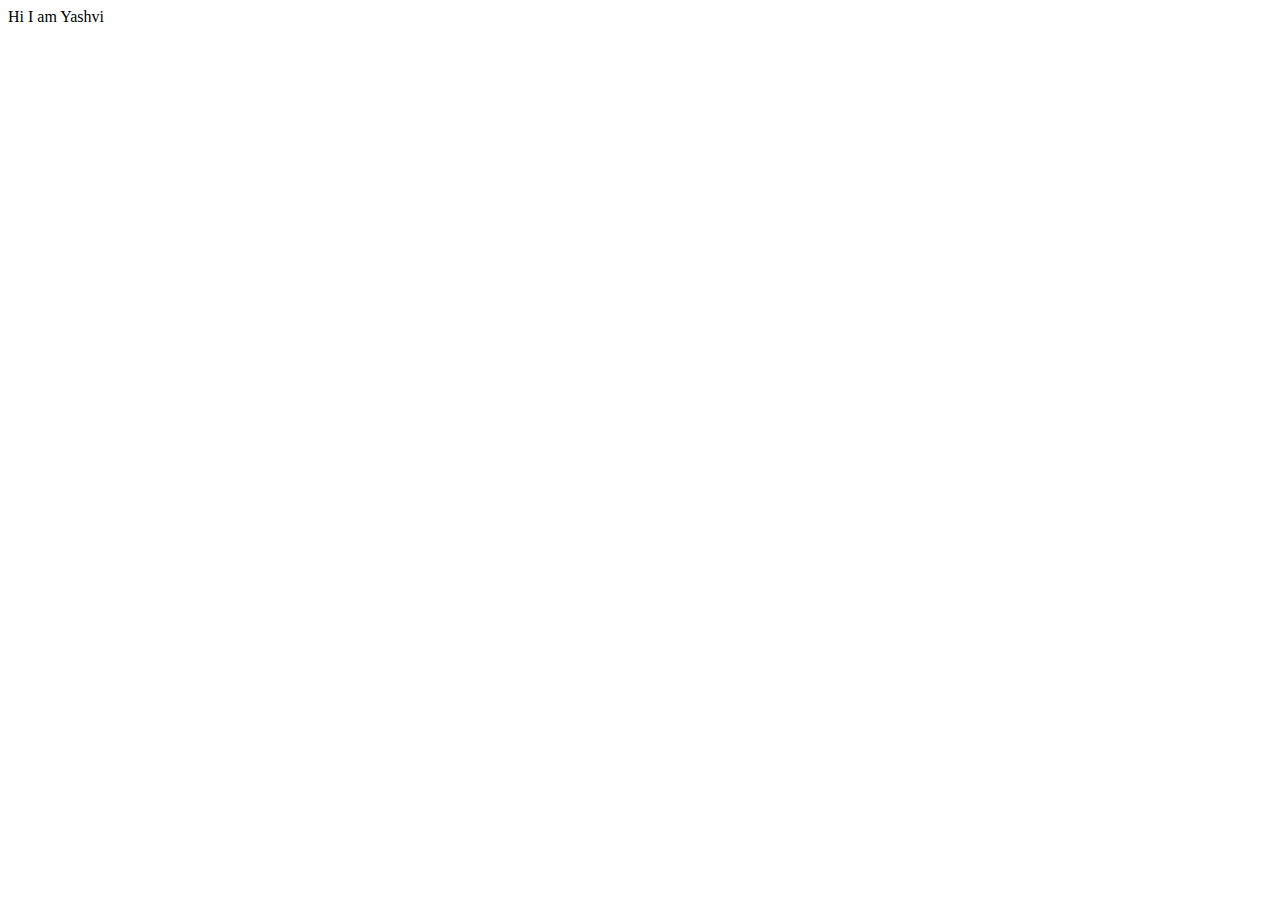
==== index.html @ ce627959 "iniitial commit" ====
<!DOCTYPE html>
<html lang="en">
<head>
    <meta charset="UTF-8">
    <meta http-equiv="X-UA-Compatible" content="IE=edge">
    <meta name="viewport" content="width=device-width, initial-scale=1.0">
    <title>Yashvi Portfolio</title>
</head>
<body>
   Hi I am Yashvi 
</body>
</html>
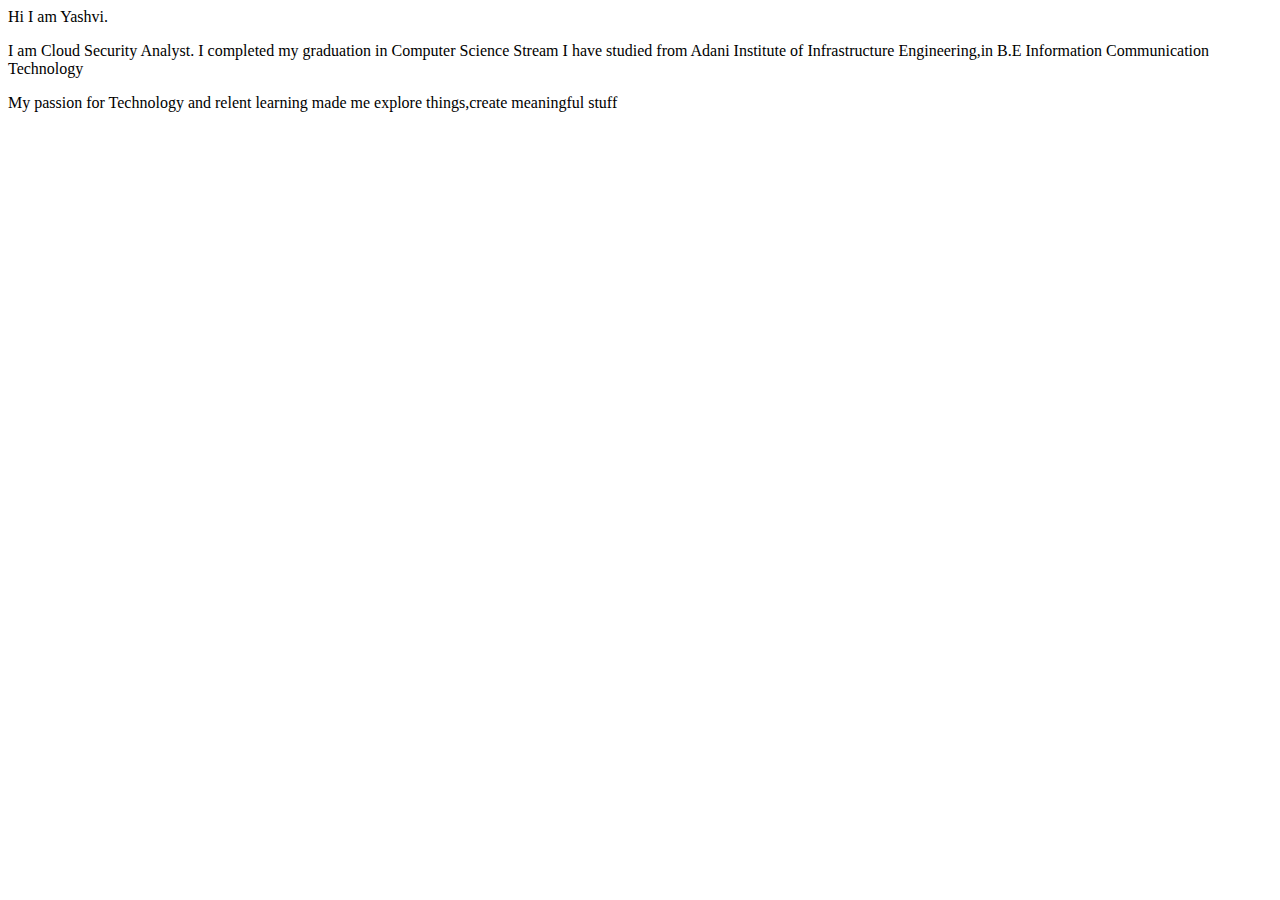
==== commit 3bcab1f9: "update index.html" ====
--- a/index.html
+++ b/index.html
@@ -7,6 +7,10 @@
     <title>Yashvi Portfolio</title>
 </head>
 <body>
-   Hi I am Yashvi 
+   Hi I am Yashvi.
+   <p>I am Cloud Security Analyst.
+I completed my graduation in Computer Science Stream
+I have studied from Adani Institute of Infrastructure Engineering,in B.E Information Communication Technology</p>
+<p>My passion for Technology and relent learning made me explore things,create meaningful stuff</p>
 </body>
 </html>
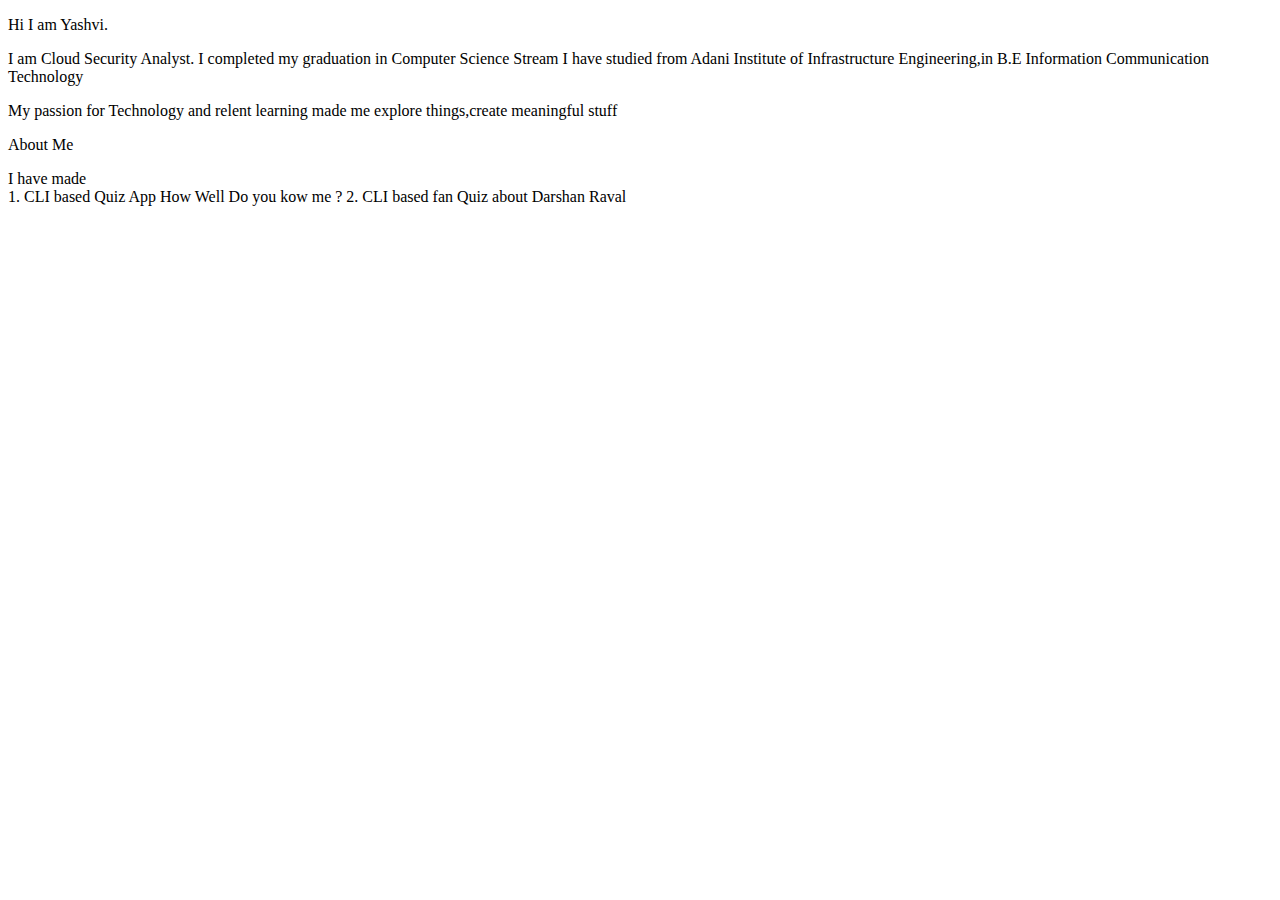
==== commit 4430902e: "updated About Me" ====
--- a/index.html
+++ b/index.html
@@ -7,10 +7,15 @@
     <title>Yashvi Portfolio</title>
 </head>
 <body>
-   Hi I am Yashvi.
+   <p>Hi I am Yashvi.</p>
    <p>I am Cloud Security Analyst.
 I completed my graduation in Computer Science Stream
 I have studied from Adani Institute of Infrastructure Engineering,in B.E Information Communication Technology</p>
 <p>My passion for Technology and relent learning made me explore things,create meaningful stuff</p>
+
+<p>About Me</p>
+<p>I have made <br>
+1. CLI based Quiz App How Well Do you kow me ?
+2. CLI based fan Quiz about Darshan Raval</p>
 </body>
 </html>
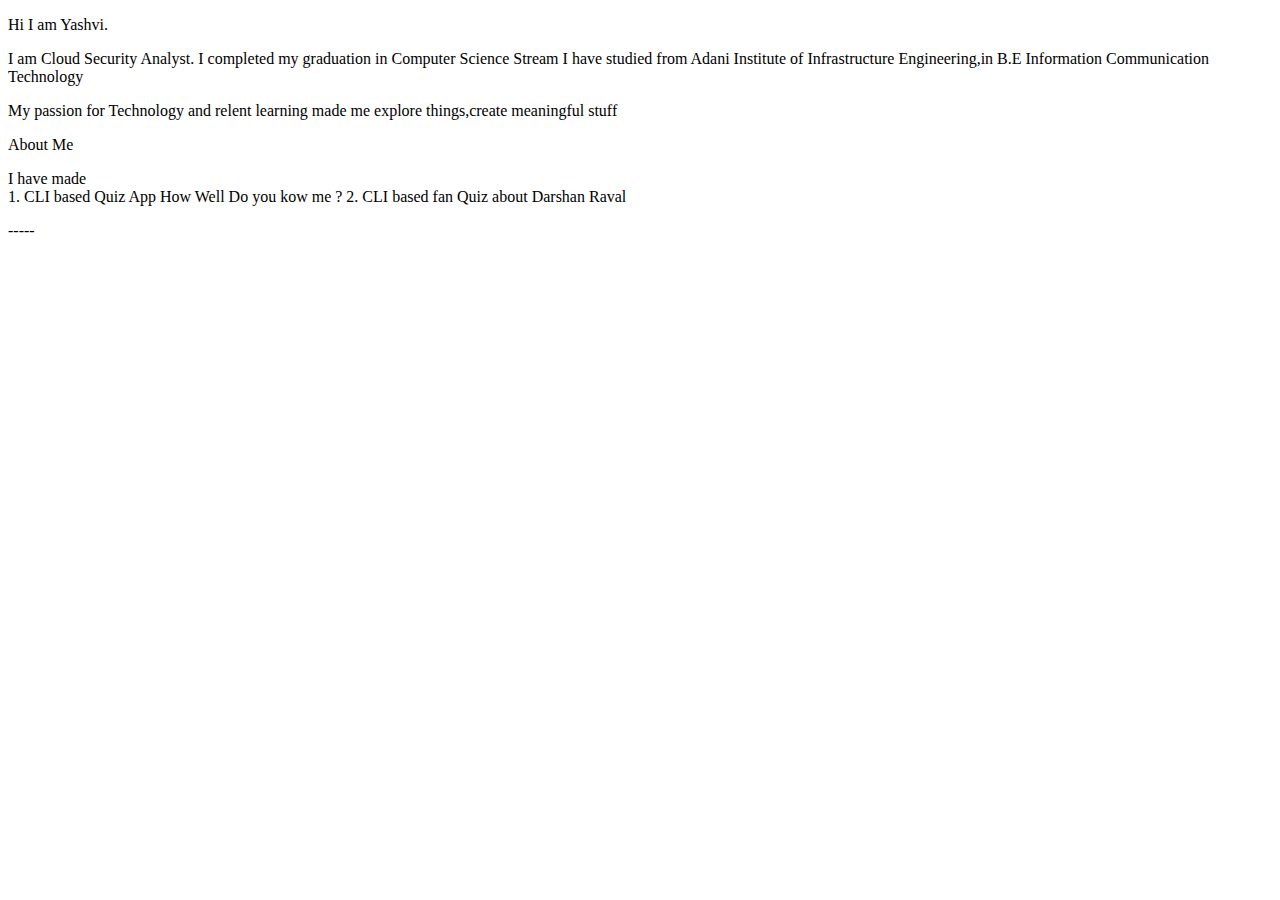
==== commit a0cd9954: "update" ====
--- a/index.html
+++ b/index.html
@@ -17,5 +17,6 @@
 <p>I have made <br>
 1. CLI based Quiz App How Well Do you kow me ?
 2. CLI based fan Quiz about Darshan Raval</p>
+-----
 </body>
 </html>
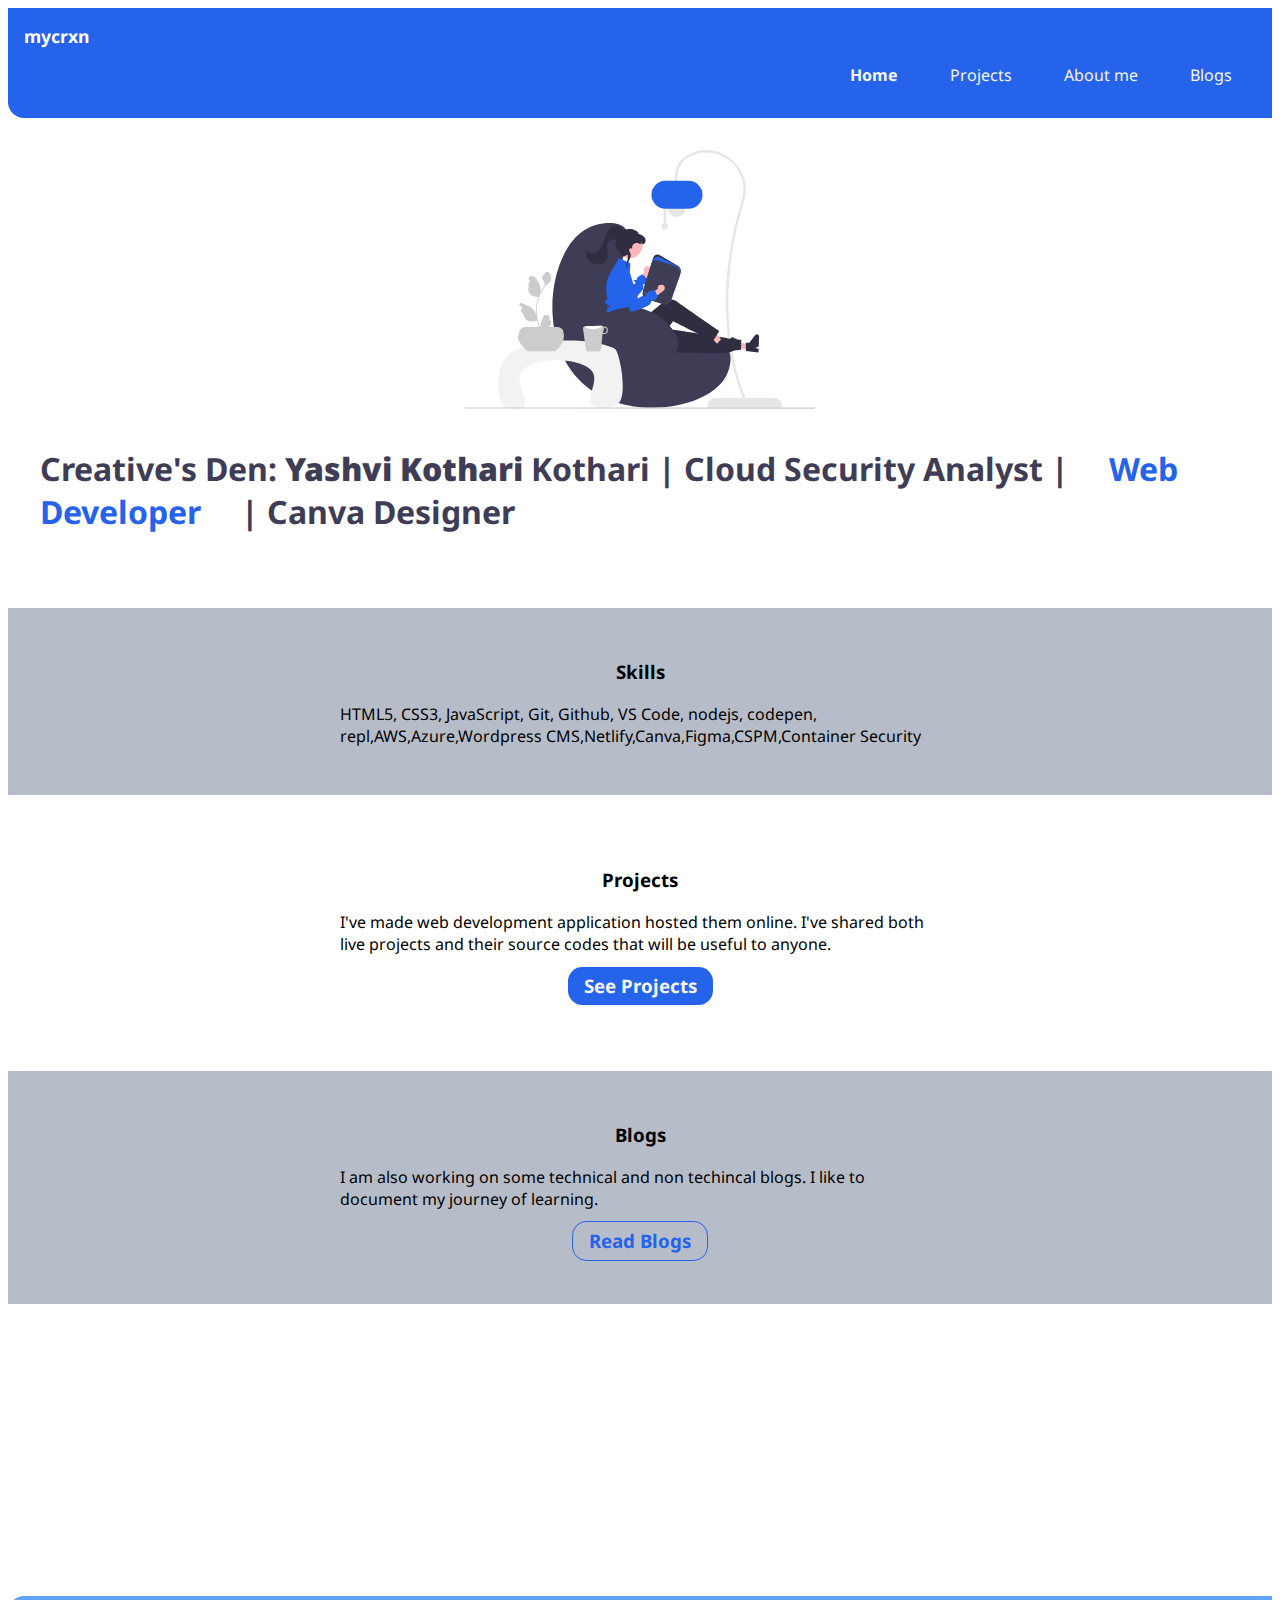
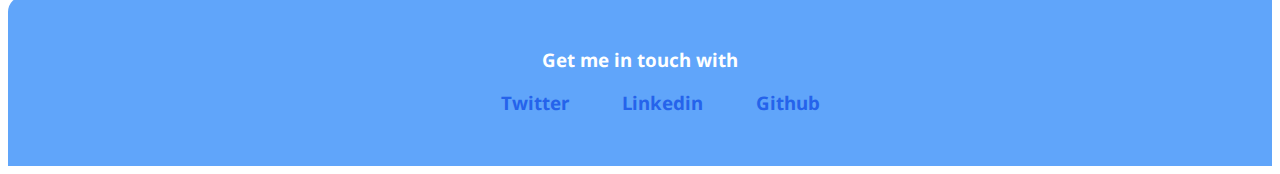
==== commit e4c64ddd: "blogs,html completevf" ====
--- a/index.html
+++ b/index.html
@@ -1,22 +1,117 @@
 <!DOCTYPE html>
 <html lang="en">
-<head>
-    <meta charset="UTF-8">
-    <meta http-equiv="X-UA-Compatible" content="IE=edge">
-    <meta name="viewport" content="width=device-width, initial-scale=1.0">
-    <title>Yashvi Portfolio</title>
-</head>
-<body>
-   <p>Hi I am Yashvi.</p>
-   <p>I am Cloud Security Analyst.
-I completed my graduation in Computer Science Stream
-I have studied from Adani Institute of Infrastructure Engineering,in B.E Information Communication Technology</p>
-<p>My passion for Technology and relent learning made me explore things,create meaningful stuff</p>
+  <head>
+    <meta charset="UTF-8" />
+    <meta http-equiv="X-UA-Compatible" content="IE=edge" />
+    <meta name="viewport" content="width=device-width, initial-scale=1.0" />
+    <title>Yashvi Kothari portfolio</title>
+    <!-- 1.CSS by applying Style TAG inlineCSS -->
+    <style>
+      p {
+        color: rgb(26, 15, 0);
+      }
+    </style>
 
-<p>About Me</p>
-<p>I have made <br>
-1. CLI based Quiz App How Well Do you kow me ?
-2. CLI based fan Quiz about Darshan Raval</p>
------
-</body>
+    <!-- 3.by creating stylesheet externally and link it-->
+    <link rel="stylesheet" href="style.css" />
+  </head>
+
+  <body>
+    <!-- <h2>@Nav</h2> -->
+    <nav class="nav-pane jar">
+      <div class="nav-name">mycrxn</div>
+
+      <ul class="non-bullet nav-pills">
+        <li class="item-inlinedisplay">
+          <a class="links link-active" href="/">Home</a>
+        </li>
+        <li class="item-inlinedisplay">
+          <a class="links" href="/projects.html">Projects</a>
+        </li>
+        <li class="item-inlinedisplay">
+          <a class="links" href="/about.html">About me</a>
+        </li>
+        <li class="item-inlinedisplay">
+          <a class="links" href="/blogs.html">Blogs</a>
+        </li>
+      </ul>
+    </nav>
+    <!-- <hr />
+    <h2>@Header</h2> -->
+    <header class="coname">
+      <img
+        class="coname-img"
+        src="images/denblue.svg"
+        alt="Computer Science Engineer"
+      />
+      <h1 class="coname-heading">
+        Creative's Den: <strong>Yashvi Kothari</strong> Kothari | Cloud Security
+        Analyst |
+        <span class="coname coname-heading-invert">Web Developer</span> | Canva
+        Designer
+      </h1>
+
+      <!-- span vs div and span meaning -->
+    </header>
+
+    <br />
+    <section class="section ow">
+      <div class="container container-center">
+        <h3>Skills</h3>
+        <p style="color: black">
+          HTML5, CSS3, JavaScript, Git, Github, VS Code, nodejs, codepen,
+          repl,AWS,Azure,Wordpress CMS,Netlify,Canva,Figma,CSPM,Container
+          Security
+        </p>
+      </div>
+    </section>
+    <br />
+    <section class="section">
+      <div class="container container-center">
+        <h3>Projects</h3>
+        <p style="color: black">
+          I've made web development application hosted them online. I've shared
+          both live projects and their source codes that will be useful to
+          anyone.
+        </p>
+        <h3><a class="links-prima" href="/projects.html">See Projects</a></h3>
+      </div>
+    </section>
+    <br />
+    <section class="section ow">
+      <div class="container container-center">
+        <h3>Blogs</h3>
+        <p style="color: black">
+          I am also working on some technical and non techincal blogs. I like to
+          document my journey of learning.
+        </p>
+        <h3><a class="links-seco" href="/blogs.html">Read Blogs</a></h3>
+      </div>
+    </section>
+
+    <br />
+    <!-- <h2>@Section</h2> -->
+
+    <!-- <hr />
+    <h2>@footer</h2> -->
+    <div style="height: 30vh"></div>
+    <footer>
+      <div><h3>Get me in touch with</h3></div>
+      <h3>
+        <ul>
+          <li class="item-inlinedisplay">
+            <a class="links" href="twitter.com/mycrxn">Twitter</a>
+          </li>
+          <li class="item-inlinedisplay">
+            <a class="links" href="linkedin.com/in/yashvikothari">Linkedin</a>
+          </li>
+          <li class="item-inlinedisplay">
+            <a class="links" href="github.com/yashvikothari">Github</a>
+          </li>
+        </ul>
+      </h3>
+    </footer>
+    <!-- put by default padding so don't need to look much bottom in screen- helpful in neck problem -->
+    <!-- <div style="height: 30vh"></div> -->
+  </body>
 </html>
--- a/style.css
+++ b/style.css
@@ -0,0 +1,179 @@
+/* applied for p in body vs head by style tag to compare  para, to main h1 heading in .html */
+@import url('https://fonts.googleapis.com/css2?family=Noto+Sans:wght@300;400;700&display=swap');
+
+:root {
+    --primary-color: #2563eb;
+    --secondary-color: #60a5fa;
+    --bgbox-color: #7dd3fc;
+    --dark-grey: #3f3d56;
+    --off-white: #b7bdc8;
+
+    /* dark grey can be 3f3d56,6B7280 */
+}
+
+/* CSS rules to specify families  */
+body {
+    font-family: 'Noto Sans',
+        sans-serif;
+}
+
+/* container */
+.container-fluid {
+    padding-left: 1rem;
+    padding-right: 1rem;
+}
+
+.container-center {
+    max-width: 600px;
+    margin: auto;
+}
+
+/* links */
+.links-prima {
+    color: whitesmoke;
+    background-color: var(--primary-color);
+    border-radius: 0.9rem;
+    text-decoration: none;
+
+    /* padding order top right bottmom left */
+    padding: 0.4rem 1rem
+}
+
+.links-seco {
+    color: var(--primary-color);
+    text-decoration: none;
+    border-radius: 0.9rem;
+    padding: 0.4rem 1rem;
+    border: 1px solid var(--primary-color)
+}
+
+.links {
+    color: var(--primary-color);
+    text-decoration: none;
+
+    padding: 0.4rem 1rem;
+    var(--primary-color)
+}
+
+hr {
+    margin: 2rem 0rem;
+}
+
+.non-bullet {
+    list-style: none;
+}
+
+.item-inlinedisplay {
+    display: inline;
+    padding: 0rem 0.5rem;
+}
+
+/* navigation be container jar pane*/
+
+.nav-pane {
+    background-color: var(--primary-color);
+    color: white;
+    padding: 1rem;
+    border-bottom-left-radius: 1rem;
+    /* we add 0px because chrome browser user agentsheet takes 40px,in my local host display block is coming by browser */
+}
+
+.nav-pane .nav-pills {
+    text-align: right;
+}
+
+.nav-pane .links {
+    text-decoration: none;
+    color: whitesmoke;
+}
+
+.nav-pane .nav-name {
+    font-weight: bold;
+    font-size: 1.1rem;
+}
+
+.nav-pane .link-active {
+    font-weight: bold;
+}
+
+
+.coname {
+    padding: 2rem;
+}
+
+.coname .coname-img {
+    max-width: 350px;
+    display: block;
+    margin: auto;
+
+}
+
+.coname .coname-heading {
+    color: var(--dark-grey);
+    padding-top: 1rem;
+}
+
+.coname .coname-heading-invert {
+    color: var(--primary-color);
+}
+
+
+
+section {
+
+    padding: 2rem;
+
+}
+
+.section h3 {
+    text-align: center;
+}
+
+.ow {
+    background-color: var(--off-white);
+}
+
+/* footers */
+footer {
+    background-color: var(--secondary-color);
+    padding: 2rem 1rem;
+    text-align: center;
+    color: white;
+    border-top-left-radius: 1rem;
+
+}
+
+
+
+
+
+
+
+
+
+
+
+/* body {
+    color:orange
+}
+p{
+    color:maroon
+}
+h1{
+    color:rgb(92, 167, 233)
+}
+h2{
+    color: rgb(0, 107, 128);
+}
+h3{
+    color: #800080;
+}
+#note {
+    color:darkgoldenrod
+}
+.dummy{
+    color:rosybrown
+}
+h1.dummy{
+    color:darksalmon
+} */